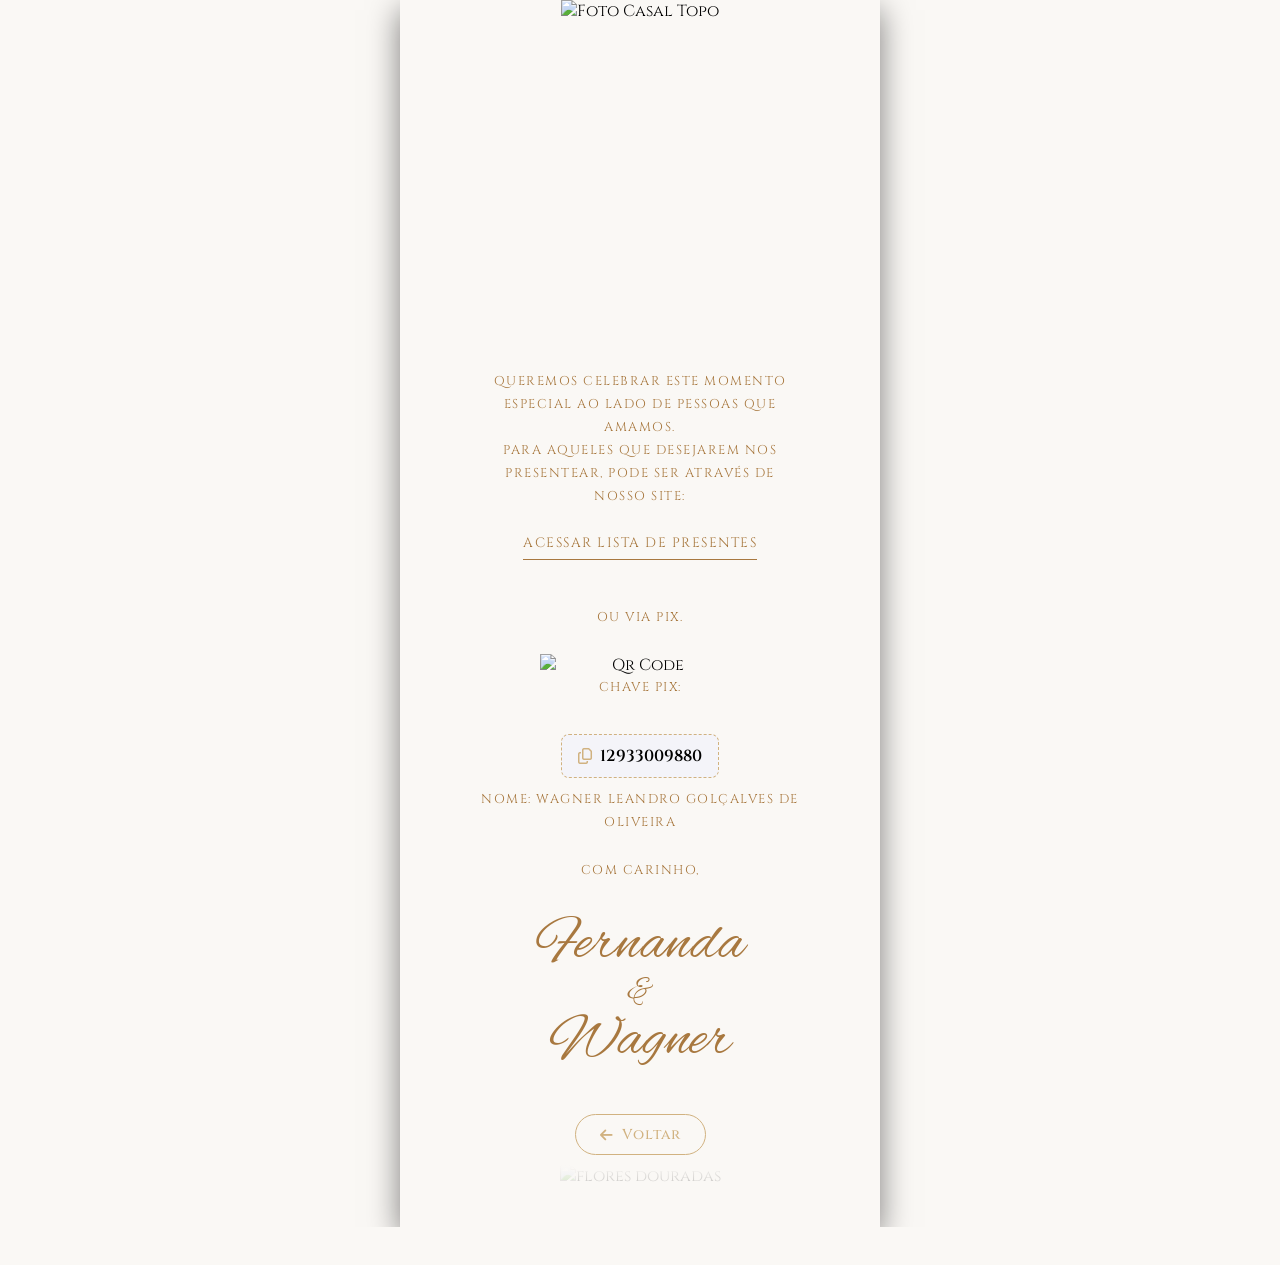
==== lista-de-presentes.html @ 52c83c86 "Add files via upload" ====
<!DOCTYPE html>
<html lang="pt-BR">
<head>
  <meta charset="UTF-8">
  <meta name="viewport" content="width=device-width, initial-scale=1.0">
  <title>Fernanda e Wagner</title>
  
  <!-- Google Fonts -->
  <link rel="preconnect" href="https://fonts.googleapis.com">
  <link rel="preconnect" href="https://fonts.gstatic.com" crossorigin>
  <link href="https://fonts.googleapis.com/css2?family=Alex+Brush&family=Cinzel:wght@400;500;600&display=swap" rel="stylesheet">
  
  <!-- FontAwesome -->
  <link rel="stylesheet" href="https://cdnjs.cloudflare.com/ajax/libs/font-awesome/6.4.0/css/all.min.css">

  <!-- CSS Local -->
  <link rel="stylesheet" href="./style.css">

  <style>
    /* Estilos para destacar e dar feedback visual na chave Pix */
    .pix-box {
      display: inline-flex;
      align-items: center;
      justify-content: center;
      gap: 8px;
      background-color: #f4f4f9;
      border: 1px dashed #d1b280; /* Tom dourado elegante */
      padding: 10px 16px;
      border-radius: 8px;
      cursor: pointer;
      font-weight: 600;
      transition: all 0.2s ease;
      user-select: all;
      margin: 10px 0;
    }

    .pix-box:hover, .pix-box:active {
      background-color: #eef2e6;
      transform: scale(1.02);
    }

    .pix-box i {
      color: #d1b280;
    }

    .copied-toast {
      display: none;
      font-size: 0.85em;
      color: #2e7d32;
      font-weight: bold;
      margin-top: 4px;
    }

    /* Estilo do Botão Voltar */
    .btn-voltar-container {
      text-align: center;
      margin: 20px 0 10px 0;
    }

    .btn-voltar {
      display: inline-flex;
      align-items: center;
      justify-content: center;
      gap: 8px;
      background-color: transparent;
      color: #d1b280;
      border: 1px solid #d1b280;
      padding: 10px 24px;
      border-radius: 25px;
      text-decoration: none;
      font-family: 'Cinzel', serif;
      font-size: 0.9em;
      font-weight: 500;
      letter-spacing: 1px;
      transition: all 0.3s ease;
      cursor: pointer;
    }

    .btn-voltar:hover {
      background-color: #d1b280;
      color: #ffffff;
      transform: translateY(-2px);
      box-shadow: 0 4px 10px rgba(209, 178, 128, 0.3);
    }
  </style>
</head>
<body>
<div class="card-container">

  <!-- FOTO DO TOPO -->
  <div class="top-photo-wrapper">
    <img src="imagens/foto-casal1.jpg" alt="Foto Casal Topo">
  </div>
  
  <!-- CONTEÚDO PRINCIPAL -->
  <div class="main-content">
      
      <p class="invitation-text">
        Queremos celebrar este momento especial ao lado de pessoas que amamos.<br>
        Para aqueles que desejarem nos presentear, pode ser através de nosso site:<br><br>
        <a href="https://noivos.casar.com/nandaewagner#/presentes" rel="noopener noreferrer" class="btn-row">
         <span class="btn-label">Acessar lista de presentes</span>
      </a><br><br>
        ou via PIX. 
      </p>

      <!-- FOTO DO QR CODE -->
      <img src="imagens/qr-code.png" alt="Qr Code" style="width: 200px; height: auto;">

      <!-- ÁREA DA CHAVE PIX INTERATIVA -->
      <p class="invitation-text">
        CHAVE PIX:<br>
        <div class="pix-box" onclick="copyPix()" title="Clique para copiar">
          <i class="fa-regular fa-copy"></i>
          <span id="pixKey">12933009880</span>
        </div>
        <div id="toast" class="copied-toast">✓ Chave Pix copiada com sucesso!</div>
      </p>

      <p class="invitation-text">
        NOME: Wagner Leandro Golçalves de Oliveira
      </p>
        
      <p class="invitation-text">        
        Com carinho,
      </p>

      <!-- CONTAINER DOS NOMES COM A DECORAÇÃO -->
      <div class="names-container">
        <h1 class="couple-names">
          Fernanda
          <span>&</span>
          Wagner
        </h1>
      </div> 

     <!-- BOTÃO VOLTAR -->
      <div class="btn-voltar-container">
        <a href="https://digitalconvite.github.io/fernandaewagner" class="btn-voltar">
          <i class="fa-solid fa-arrow-left"></i> Voltar
        </a>
      </div>

      <!-- FOTO DA PARTE INFERIOR -->
      <div class="bottom-section">
        <div class="bottom-photo-wrapper">
          <img src="imagens/foto-final.png" alt="flores douradas">
        </div>
      </div>

  </div>
</div>

<!-- SCRIPT DE CÓPIA DA CHAVE PIX -->
<script>
  function copyPix() {
    const pixText = document.getElementById("pixKey").innerText;
    
    // Copia para a área de transferência do usuário
    navigator.clipboard.writeText(pixText).then(() => {
      const toast = document.getElementById("toast");
      toast.style.display = "block";
      
      // Oculta a mensagem de "copiado" após 2.5 segundos
      setTimeout(() => {
        toast.style.display = "none";
      }, 2500);
    }).catch(err => {
      console.error("Erro ao copiar: ", err);
    });
  }
</script>

</body>
</html>
---- style.css ----
:root {
  --bg-color: #FAF8F5;
  --primary-color: #A8783F;
  --text-gold: #A8783F;
  --text-dark: #6E533F;
  --second-color: #a67763;
  --font-cursive: 'Alex Brush', cursive;
  --font-serif: 'Cinzel', serif;
}

* {
  box-sizing: border-box;
  margin: 0;
  padding: 0;
}

html, body {
  width: 100%;
  min-height: 100vh;
  background-color: #faf8f5;
  font-family: var(--font-serif);
  overflow-x: hidden;
  display: flex;
  justify-content: center;
  align-items: flex-start;
}

/* Container do Convite */
.card-container {
  width: 100%;
  max-width: 480px;
  background-color: var(--bg-color);
  position: relative;
  display: flex;
  flex-direction: column;
  align-items: center;
  text-align: center;
  box-shadow: 0 10px 30px rgba(0,0,0,0.5);
  min-height: 100vh;
}

/* Foto do Topo */
.top-photo-wrapper {
  width: 100%;
  height: 350px;
  position: relative;
  overflow: hidden;
}

.top-photo-wrapper img {
  width: 100%;
  height: 100%;
  object-fit: cover;
}

.top-photo-wrapper::after {
  content: '';
  position: absolute;
  bottom: 0;
  left: 0;
  width: 100%;
  height: 80px;
  background: linear-gradient(to bottom, rgba(250,248,245,0) 0%, var(--bg-color) 100%);
}

/* Conteúdo Central */
.main-content {
  padding: 20px 20px 40px;
  width: 100%;
  display: flex;
  flex-direction: column;
  align-items: center;
}

.names-container {
  position: relative;
  display: flex;
  justify-content: center;
  align-items: center;
  width: 50%;
  margin: 5px 0 20px;
}

.left-decoration {
  position: absolute;
  left: -60%;
  top: -100px;
  width: 120px;
  height: auto;
  pointer-events: none;
}

.names-container .couple-names {
  margin: 0;
}

.couple-names {
  font-family: var(--font-cursive);
  font-size: 3.8rem;
  color: var(--primary-color);
  line-height: 1.1;
  margin: 10px 0 20px;
  font-weight: normal;
}

.couple-names span {
  display: block;
  font-size: 2.2rem;
  margin: -5px 0;
}

.versiculo-biblico {
  font-size: 0.6rem;
  color: var(--text-gold);
  letter-spacing: 1.5px;
  line-height: 1.8;
  max-width: 320px;
  text-transform: uppercase;
  margin-bottom: 25px;
}

.invitation-text {
  font-size: 0.8rem;
  color: var(--text-gold);
  letter-spacing: 1.5px;
  line-height: 1.8;
  max-width: 320px;
  text-transform: uppercase;
  margin-bottom: 25px;
}

.information-extra {
  font-size: 0.8rem;
  color: var(--text-gold);
  letter-spacing: 1.5px;
  line-height: 1.8;
  max-width: 320px;
  text-transform: uppercase;
  margin-bottom: 25px;
}

.location-info {
  width: 100%;
  margin-bottom: 15px;
}

.divider-line {
  width: 80%;
  height: 1px;
  background-color: var(--text-gold);
  opacity: 0.5;
  margin: 0 auto;
}

.location-text {
  font-size: 0.99rem;
  color: var(--text-gold);
  letter-spacing: 2px;
  padding: 8px 0;
  text-transform: uppercase;
}

/* Horário do Evento - Garante a cor dourada no texto e ícone */
.time-text {
  display: flex;
  align-items: center;
  justify-content: center;
  gap: 6px;
  font-size: 1.3rem;
  color: var(--text-gold);
  letter-spacing: 1.5px;
  margin-bottom: 30px;
}

.time-text i,
.time-text span {
  color: var(--text-gold);
}

.date-wrapper {
  display: flex;
  flex-direction: column;
  align-items: center;
  justify-content: center;
  width: 100%;
  margin: 20px 0 30px;
}

.date-wrapper .date-badge {
  margin: 1px 0;
}

.date-badge {
  background-color: var(--second-color);
  color: #FFFFFF;
  font-size: 2.2rem;
  font-weight: 500;
  padding: 10px 40px;
  letter-spacing: 3px;
  border: 1px solid rgba(255,255,255,0.4);
  box-shadow: 0 4px 10px rgba(0,0,0,0.1);
  position: relative;
}

.date-deco {
  width: 220px;
  height: auto;
  object-fit: contain;
  pointer-events: none;
}

.date-deco-top {
  margin-bottom: 2px;
}

.date-deco-bottom {
  margin-top: 2px;
}

.touch-instruction {
  font-size: 0.75rem;
  color: var(--text-gold);
  letter-spacing: 2px;
  text-transform: uppercase;
  margin-bottom: 30px;
}

.interactive-buttons {
  width: 100%;
  display: flex;
  flex-direction: column;
  gap: 25px;
  margin-bottom: 40px;
}

.btn-row {
  display: flex;
  align-items: center;
  justify-content: center;
  gap: 15px;
  text-decoration: none;
  cursor: pointer;
  transition: transform 0.2s ease;
}

.btn-row.reverse {
  flex-direction: row-reverse;
}

.btn-row:hover {
  transform: scale(1.03);
}

.icon-square {
  width: 70px;
  height: 70px;
  background-color: var(--second-color);
  border: 1px solid var(--text-dark);
  display: flex;
  align-items: center;
  justify-content: center;
  color: #FFFFFF;
  font-size: 1.8rem;
  box-shadow: 0 3px 6px rgba(0,0,0,0.1);
}

.btn-label {
  font-size: 0.85rem;
  color: var(--text-gold);
  letter-spacing: 1.5px;
  text-transform: uppercase;
  position: relative;
  padding-bottom: 4px;
}

.btn-label::after {
  content: '';
  position: absolute;
  bottom: 0;
  left: 0;
  width: 100%;
  height: 1px;
  background-color: var(--text-gold);
}

/* Foto Rodapé */
.bottom-section {
  width: 100%;
  position: relative;
}

.bottom-photo-wrapper {
  width: 100%;
  height: 100%;
  position: relative;
}

.bottom-photo-wrapper img {
  width: 100%;
  height: 100%;
  object-fit: cover;
}

.bottom-photo-wrapper::before {
  content: '';
  position: absolute;
  top: 0;
  left: 0;
  width: 100%;
  height: 100px;
  background: linear-gradient(to top, rgba(250,248,245,0) 0%, var(--bg-color) 100%);
}

.waiting-text {
  font-family: var(--font-cursive);
  font-size: 3.8rem;
  color: var(--primary-color);
  line-height: 1.1;
  margin: 10px 0 20px;
  font-weight: normal;
}

.waiting-text span {
  display: block;
  font-size: 2.2rem;
  margin: -5px 0;
}

/* Modal RSVP Corrigido */
.modal {
  display: none;
  position: fixed;
  top: 0;
  left: 0;
  width: 100%;
  height: 100vh;
  background: rgba(0, 0, 0, 0.7);
  z-index: 9999;
  justify-content: center;
  align-items: center;
  padding: 15px;
}

.modal-content {
  background: var(--bg-color);
  padding: 25px 20px;
  border-radius: 8px;
  width: 100%;
  max-width: 380px;
  max-height: 90vh;
  overflow-y: auto;
  text-align: center;
  box-shadow: 0 5px 20px rgba(0,0,0,0.4);
  border: 1px solid var(--primary-color);
  position: relative;
  z-index: 10000;
}

.modal-content h3 {
  color: var(--primary-color);
  font-family: var(--font-serif);
  margin-bottom: 15px;
  font-size: 1.3rem;
}

.modal-content .form-group {
  display: flex;
  flex-direction: column;
  text-align: left;
  margin-bottom: 12px;
  width: 100%;
}

.modal-content label {
  font-size: 0.8rem;
  color: var(--text-dark);
  margin-bottom: 4px;
  font-weight: bold;
  letter-spacing: 0.5px;
}

.modal-content input, 
.modal-content select {
  width: 100%;
  padding: 10px;
  border: 1px solid var(--text-gold);
  background: #FFFFFF;
  font-family: var(--font-serif);
  font-size: 0.9rem;
  border-radius: 4px;
  color: #333;
  outline: none;
  cursor: pointer;
}

.modal-content input[type="text"],
.modal-content input[type="number"] {
  cursor: text;
}

.modal-btn {
  background: var(--primary-color);
  color: #FFF;
  border: none;
  padding: 12px;
  margin-top: 10px;
  cursor: pointer;
  width: 100%;
  font-family: var(--font-serif);
  font-size: 0.9rem;
  border-radius: 4px;
  letter-spacing: 1px;
}

.modal-btn.btn-cancel {
  background: #888888;
  margin-top: 8px;
}

/* Adaptativo para Celulares */
@media screen and (max-width: 600px) {
  html, body {
    background-color: var(--bg-color);
  }

  .card-container {
    max-width: 100%;
    box-shadow: none;
  }

  .top-photo-wrapper,
  .bottom-photo-wrapper {
    height: 50vh;
  }
}

/* Container de Música acima/direita dos nomes */
.music-wrapper {
  position: absolute;
  right: -80px;
  top: -75px;
  display: flex;
  flex-direction: column;
  align-items: center;
  z-index: 10;
}

.music-toggle-btn {
  width: 38px;
  height: 38px;
  border-radius: 50%;
  background-color: var(--primary-color);
  color: #ffffff;
  border: 1px solid rgba(255, 255, 255, 0.5);
  box-shadow: 0 3px 8px rgba(0, 0, 0, 0.2);
  cursor: pointer;
  display: flex;
  align-items: center;
  justify-content: center;
  font-size: 0.9rem;
  transition: transform 0.2s ease, background-color 0.2s ease;
}

.music-toggle-btn:hover {
  transform: scale(1.1);
}

.music-toggle-btn.playing {
  animation: pulse 2s infinite;
}

/* Texto abaixo do botão */
.music-label {
  font-size: 0.65rem;
  color: var(--text-gold);
  letter-spacing: 0.8px;
  text-transform: uppercase;
  margin-top: 4px;
  white-space: nowrap;
  font-family: var(--font-serif);
}

@keyframes pulse {
  0% { box-shadow: 0 0 0 0 rgba(168, 120, 63, 0.7); }
  70% { box-shadow: 0 0 0 10px rgba(168, 120, 63, 0); }
  100% { box-shadow: 0 0 0 0 rgba(168, 120, 63, 0); }
}

/* Estilos da Contagem Regressiva */
.countdown-container {
  display: flex;
  flex-direction: column;
  align-items: center;
  margin: -10px 0 25px; /* Ajuste a margem se preferir mais distante ou próximo */
}

.countdown-title {
  font-size: 0.75rem;
  color: var(--text-gold, #A8783F);
  letter-spacing: 2px;
  margin-bottom: 8px;
  font-family: var(--font-serif, serif);
}

.countdown-timer {
  display: flex;
  gap: 12px;
}

.time-box {
  display: flex;
  flex-direction: column;
  align-items: center;
  min-width: 45px;
}

.time-box span {
  font-size: 1.2rem;
  font-weight: 600;
  color: var(--primary-color, #A8783F);
  font-family: var(--font-serif, serif);
  line-height: 1;
}

.time-box small {
  font-size: 0.65rem;
  color: var(--text-gold, #A8783F);
  text-transform: uppercase;
  letter-spacing: 1px;
  margin-top: 4px;
}
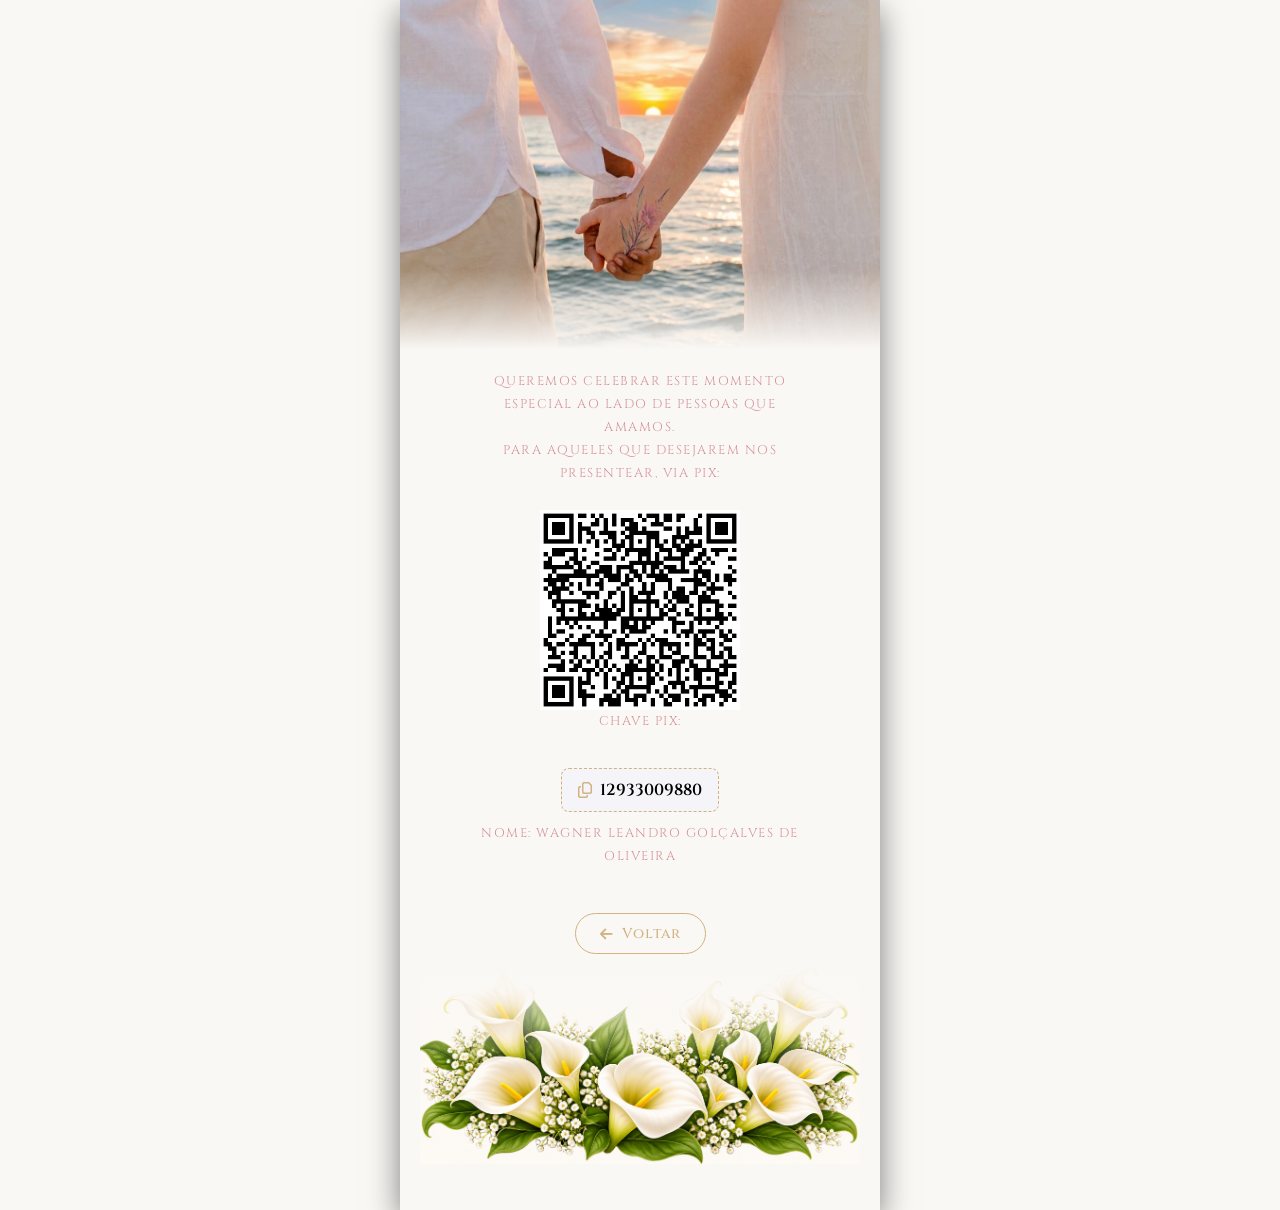
==== commit 55c43c32: "Add files via upload" ====
--- a/lista-de-presentes.html
+++ b/lista-de-presentes.html
@@ -97,15 +97,11 @@
       
       <p class="invitation-text">
         Queremos celebrar este momento especial ao lado de pessoas que amamos.<br>
-        Para aqueles que desejarem nos presentear, pode ser através de nosso site:<br><br>
-        <a href="https://noivos.casar.com/nandaewagner#/presentes" rel="noopener noreferrer" class="btn-row">
-         <span class="btn-label">Acessar lista de presentes</span>
-      </a><br><br>
-        ou via PIX. 
+        Para aqueles que desejarem nos presentear, via pix:
       </p>
 
       <!-- FOTO DO QR CODE -->
-      <img src="imagens/qr-code.png" alt="Qr Code" style="width: 200px; height: auto;">
+      <img src="imagens/qrcode-pix.png" alt="Qr Code" style="width: 200px; height: auto;">
 
       <!-- ÁREA DA CHAVE PIX INTERATIVA -->
       <p class="invitation-text">
@@ -120,19 +116,6 @@
       <p class="invitation-text">
         NOME: Wagner Leandro Golçalves de Oliveira
       </p>
-        
-      <p class="invitation-text">        
-        Com carinho,
-      </p>
-
-      <!-- CONTAINER DOS NOMES COM A DECORAÇÃO -->
-      <div class="names-container">
-        <h1 class="couple-names">
-          Fernanda
-          <span>&</span>
-          Wagner
-        </h1>
-      </div> 
 
      <!-- BOTÃO VOLTAR -->
       <div class="btn-voltar-container">
--- a/style.css
+++ b/style.css
@@ -1,8 +1,8 @@
 :root {
   --bg-color: #FAF8F5;
   --primary-color: #A8783F;
-  --text-gold: #A8783F;
-  --text-dark: #6E533F;
+  --text-gold: #d5949a;
+  --text-dark: #d5949a;
   --second-color: #a67763;
   --font-cursive: 'Alex Brush', cursive;
   --font-serif: 'Cinzel', serif;
@@ -90,6 +90,15 @@
   pointer-events: none;
 }
 
+.right-decoration {
+  position: absolute;
+  right: -60%;
+  top: -100px;
+  width: 120px;
+  height: auto;
+  pointer-events: none;
+}
+
 .names-container .couple-names {
   margin: 0;
 }
@@ -110,7 +119,7 @@
 }
 
 .versiculo-biblico {
-  font-size: 0.6rem;
+  font-size: 0.7rem;
   color: var(--text-gold);
   letter-spacing: 1.5px;
   line-height: 1.8;
@@ -434,11 +443,12 @@
   }
 }
 
-/* Container de Música acima/direita dos nomes */
+/* Container de Música centralizado em cima */
 .music-wrapper {
   position: absolute;
-  right: -80px;
+  left: 50%;
   top: -75px;
+  transform: translateX(-50%);
   display: flex;
   flex-direction: column;
   align-items: center;
